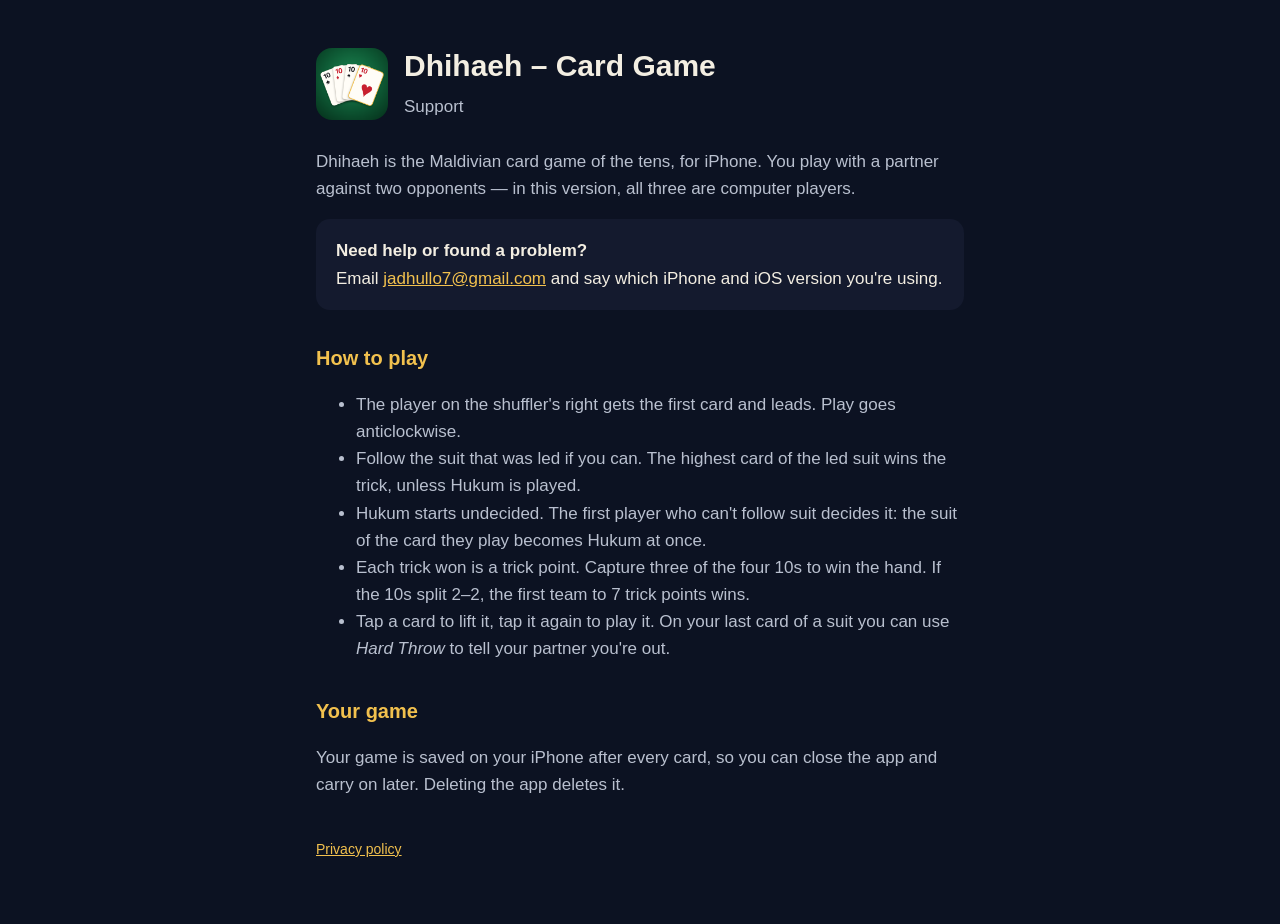
==== index.html @ 98d98186 "Support and privacy pages for Dhihaeh – Card Game Co-Authored-By: Claude Opus 5.5 <noreply@anthropic" ====
<!doctype html>
<html lang="en">
<head>
<meta charset="utf-8">
<meta name="viewport" content="width=device-width, initial-scale=1">
<title>Dhihaeh – Support</title>
<link rel="stylesheet" href="style.css">
</head>
<body>
<main>
  <header>
    <img src="icon.png" alt="Dhihaeh app icon">
    <h1>Dhihaeh – Card Game<br><small style="font-size:17px;color:var(--dim);font-weight:400">Support</small></h1>
  </header>
  <p>Dhihaeh is the Maldivian card game of the tens, for iPhone. You play with a partner against two opponents — in this version, all three are computer players.</p>

  <div class="card">
    <strong>Need help or found a problem?</strong><br>
    Email <a href="mailto:jadhullo7@gmail.com?subject=Dhihaeh%20support">jadhullo7@gmail.com</a> and say which iPhone and iOS version you're using.
  </div>

  <h2>How to play</h2>
  <ul>
    <li>The player on the shuffler's right gets the first card and leads. Play goes anticlockwise.</li>
    <li>Follow the suit that was led if you can. The highest card of the led suit wins the trick, unless Hukum is played.</li>
    <li>Hukum starts undecided. The first player who can't follow suit decides it: the suit of the card they play becomes Hukum at once.</li>
    <li>Each trick won is a trick point. Capture three of the four 10s to win the hand. If the 10s split 2–2, the first team to 7 trick points wins.</li>
    <li>Tap a card to lift it, tap it again to play it. On your last card of a suit you can use <em>Hard Throw</em> to tell your partner you're out.</li>
  </ul>

  <h2>Your game</h2>
  <p>Your game is saved on your iPhone after every card, so you can close the app and carry on later. Deleting the app deletes it.</p>

  <footer><a href="privacy/">Privacy policy</a></footer>
</main>
</body>
</html>
---- style.css ----
:root { --bg: #0c1222; --panel: #141a2e; --text: #f3eee2; --dim: #b9c0cf; --gold: #f2c14e; }
* { box-sizing: border-box; }
body { margin: 0; background: var(--bg); color: var(--text); font: 17px/1.6 -apple-system, BlinkMacSystemFont, "Segoe UI", Roboto, sans-serif; }
main { max-width: 680px; margin: 0 auto; padding: 48px 16px 64px; }
header { display: flex; align-items: center; gap: 16px; margin-bottom: 28px; }
header img { width: 72px; height: 72px; border-radius: 16px; }
h1 { font-size: 30px; margin: 0; line-height: 1.2; }
h2 { font-size: 20px; color: var(--gold); margin: 32px 0 8px; }
p, li { color: var(--dim); }
a { color: var(--gold); }
.card { background: var(--panel); border-radius: 14px; padding: 18px 20px; margin: 16px 0; }
footer { margin-top: 40px; font-size: 14px; color: var(--dim); }
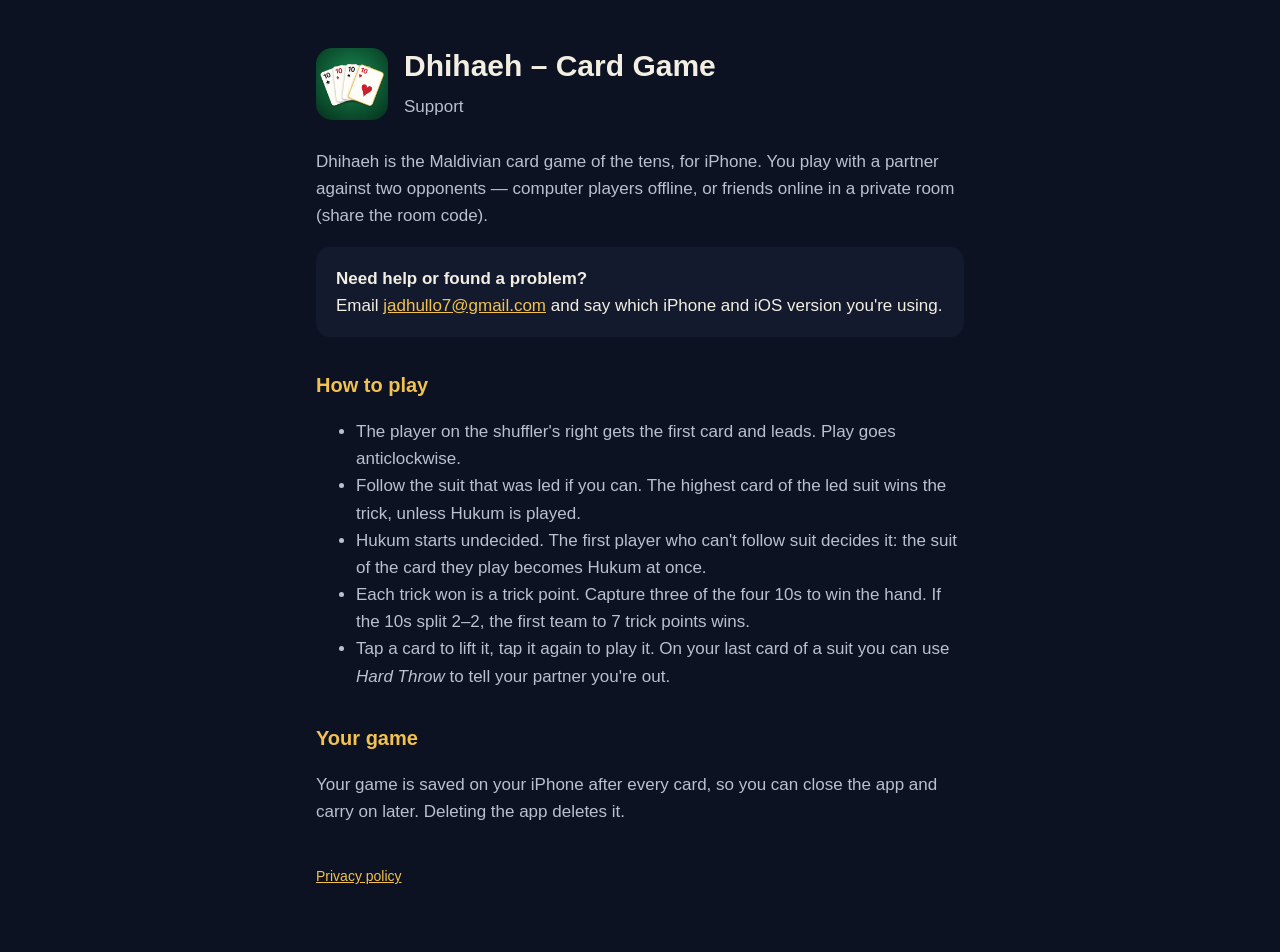
==== commit a080a488: "Privacy policy: describe online play Co-Authored-By: Claude Opus 5.5 <noreply@anthropic.com>" ====
--- a/index.html
+++ b/index.html
@@ -12,7 +12,7 @@
     <img src="icon.png" alt="Dhihaeh app icon">
     <h1>Dhihaeh – Card Game<br><small style="font-size:17px;color:var(--dim);font-weight:400">Support</small></h1>
   </header>
-  <p>Dhihaeh is the Maldivian card game of the tens, for iPhone. You play with a partner against two opponents — in this version, all three are computer players.</p>
+  <p>Dhihaeh is the Maldivian card game of the tens, for iPhone. You play with a partner against two opponents — computer players offline, or friends online in a private room (share the room code).</p>
 
   <div class="card">
     <strong>Need help or found a problem?</strong><br>
